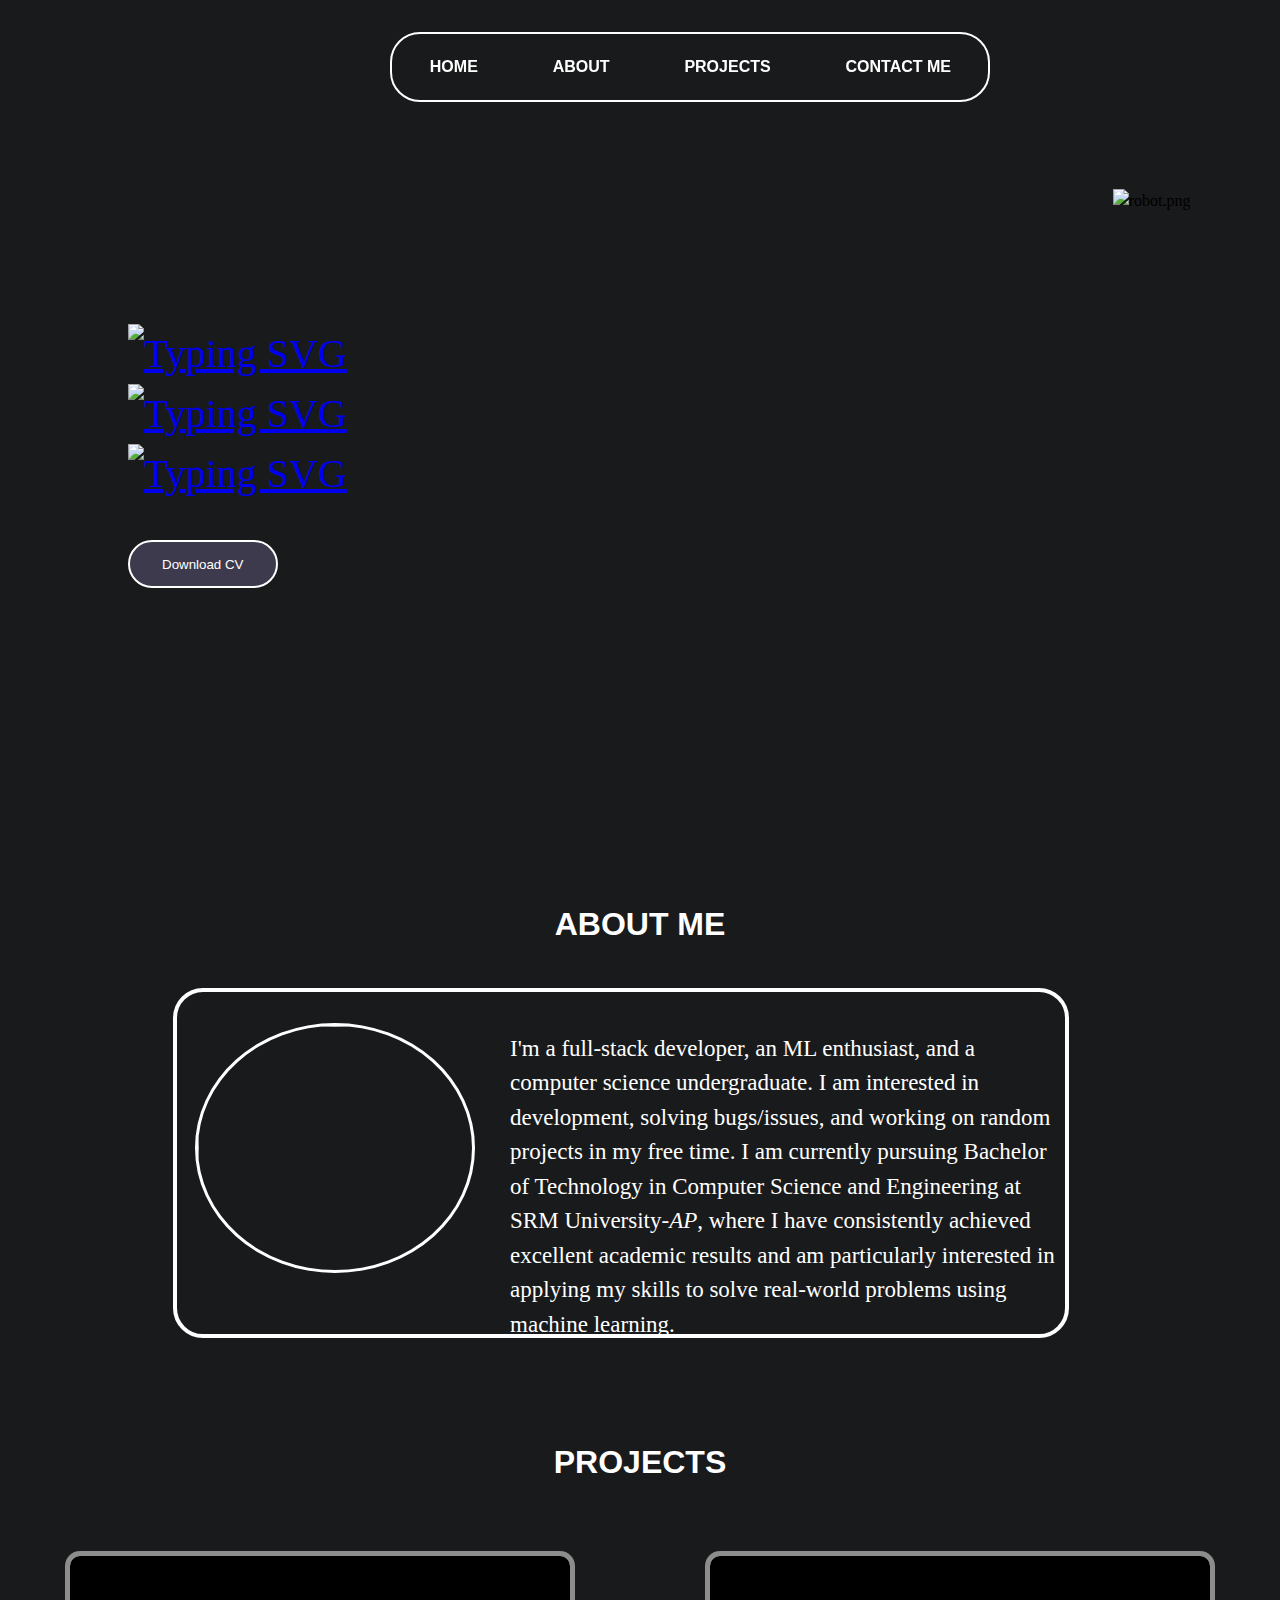
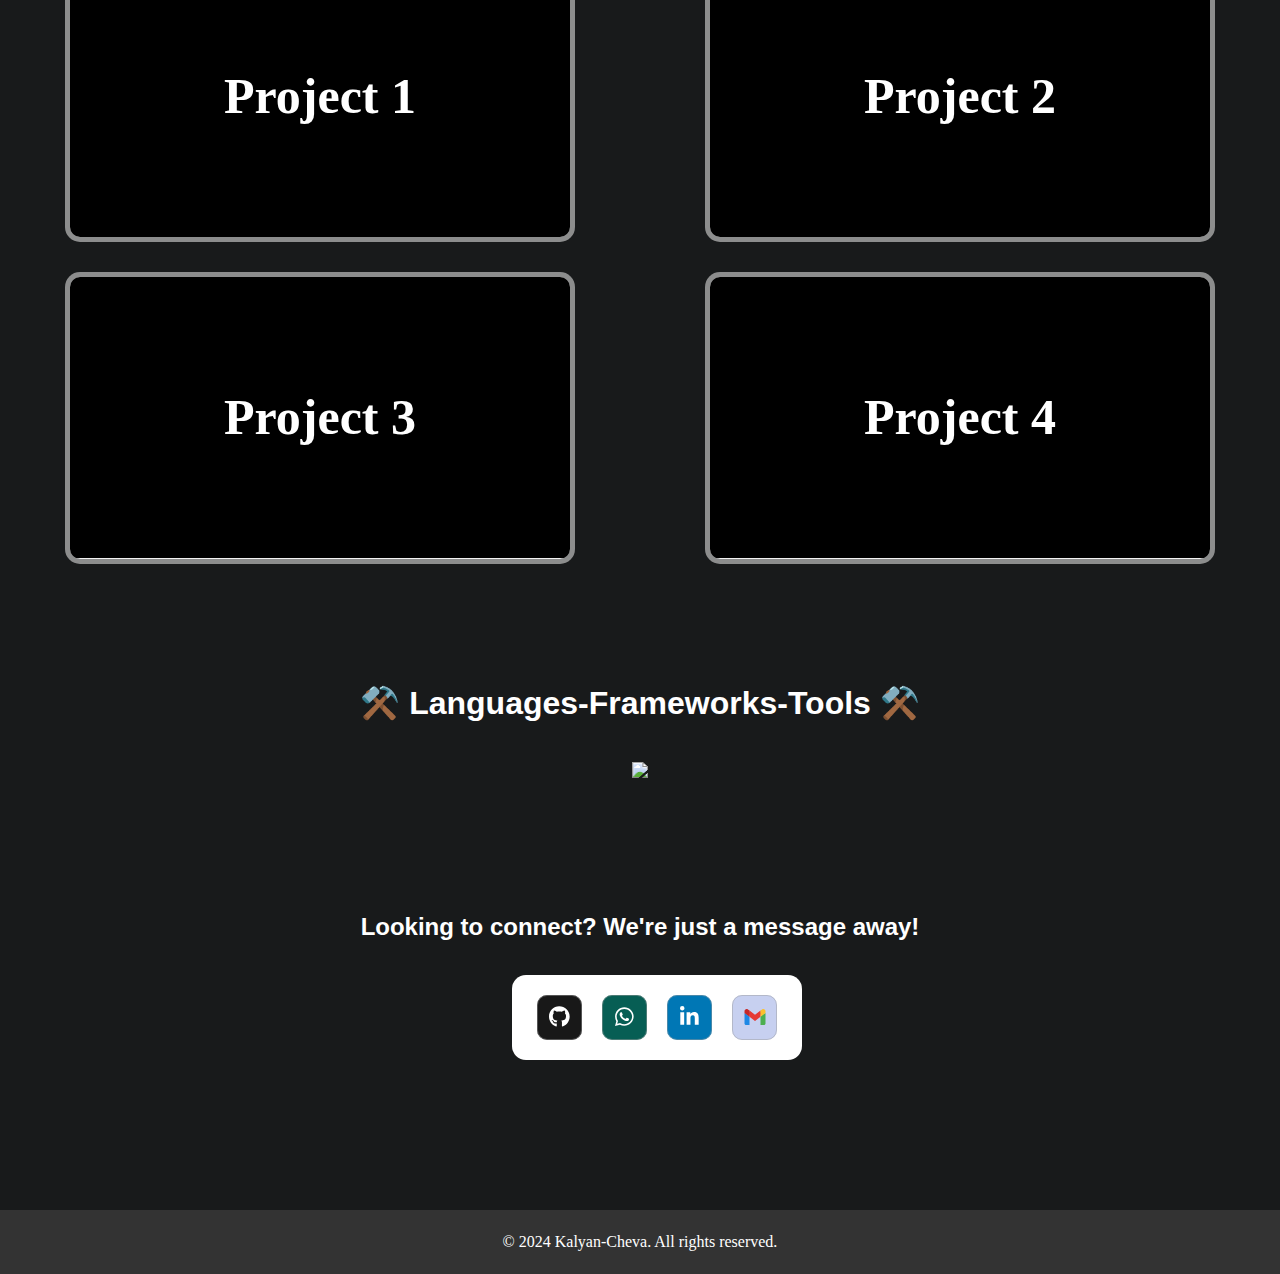
==== home.html @ 4905c62c "Add files via upload" ====
<!DOCTYPE html>
<html lang="en">

<head>
  <meta charset="UTF-8" />
  <meta http-equiv="X-UA-Compatible" content="IE=edge" />
  <meta name="viewport" content="width=device-width, initial-scale=1.0" />
  <title>Kalyan Cheva</title>
  <link rel="stylesheet" href="main.css" />
</head>

<body>
  <div class="not-permit">
    <h2>Sorry!! this website made only for laptops</h2><br>
    Open in <br>
    <img src="images/laptop.png" alt="">

  </div>
  <div class="all-items">


    <a href="#header">

      <img src="images/image.png" alt="" class="logo">
    </a>

    <div class="nav-bar">
      <div class="nav-contents">
        <li><a href="#header">HOME</a></li>
        <li><a href="#about">ABOUT</a></li>
        <li><a href="#projects">PROJECTS</a></li>
        <li><a href="#contactme">CONTACT ME</a></li>
      </div>
    </div>

    <header id="header">
      <div id="particles-js">

        <div class="name">
   <h1 id ="hello"></h1>
          <a href="#"><img
              
              src="https://readme-typing-svg.herokuapp.com?font=Montserrat&weight=600&size=50&duration=300&pause=200&color=F7F7F7&vCenter=true&repeat=false&random=false&width=580&lines=Hey!"
              alt="Typing SVG" /></a><br>
          <a href="#" ><img id="name-hed"
              src="https://readme-typing-svg.herokuapp.com?font=Montserrat&weight=600&size=50&duration=2000&pause=200&color=F7F7F7&vCenter=true&repeat=false&random=false&width=580&lines=I'm+Kalyan+Cheva%F0%9F%91%8B"
              alt="Typing SVG" /></a><br>
          <a href="#"><img
              src="https://readme-typing-svg.herokuapp.com?font=cambria&weight=900&size=25&duration=2000&pause=602&color=A6A6A6&vCenter=true&random=false&width=610&lines=;A+Full-Stack+Developer.;A+SRM+graduate.;A+Problem+Solver.;An+innovative+thinker.;A.+.+.+.;A.+.+.+.+Cool+guy%3F;Ok.+.+.+;Ok.+.+.+I'm+running+out+of+ideas.+.+.;Ufff.+.+.+.;Ahhh...+You+still+here%3F%3F;You+can+scroll+down+to+see+me+projects.+.+.;Seriously%2C+my+projects+are+really+cool%2C+go+check+them+out!;Areyy+yaar!!;Scroll+Down!!%3F%3F;Ok%2C+this+has+been+fun%2C+but+I'm+gonna+restart+the+loop+now.+.+."
              alt="Typing SVG" /></a>


        </div>
        <button class="button">
          <span class="button-content">
            <a href="Kalyan_Resume(2024).pdf" download="Kalyan_Resume(2024).pdf">Download CV</a> </span>
        </button>
        <img src="images/robot.png" alt="robot.png" class="rob-img">




      </div>
    </header>

    <div class="content" id="about">

      <h1 align="center" class="ab-hed">ABOUT ME</h1>
      <div class="about-sec">
        <img src="images/boy.png" alt="">
        <p id = "about-desc">I'm a full-stack developer, an ML enthusiast, and a computer science undergraduate. I am interested in
          development, solving bugs/issues, and working on random projects in my free time. I am currently pursuing
          Bachelor of Technology in Computer Science and Engineering at SRM University-<i>AP</i>, where I have
          consistently achieved excellent academic results and am particularly interested in applying my skills to solve
          real-world problems using machine learning.</p>
      </div>
      <h1 align="center" class="pr-hed">PROJECTS</h1>
      <div class="project-sec " id="projects">
        <div class="card">
          <h1  class="card__image"> Project 1</h1>
          <!-- <img src="images/project11.png" alt=""> -->
          <!-- <svg viewBox="0 0 24 24" xmlns="http://www.w3.org/2000/svg"><path d="M20 5H4V19L13.2923 9.70649C13.6828 9.31595 14.3159 9.31591 14.7065 9.70641L20 15.0104V5ZM2 3.9934C2 3.44476 2.45531 3 2.9918 3H21.0082C21.556 3 22 3.44495 22 3.9934V20.0066C22 20.5552 21.5447 21 21.0082 21H2.9918C2.44405 21 2 20.5551 2 20.0066V3.9934ZM8 11C6.89543 11 6 10.1046 6 9C6 7.89543 6.89543 7 8 7C9.10457 7 10 7.89543 10 9C10 10.1046 9.10457 11 8 11Z"></path></svg> -->
          <div class="card__content">
            <p class="card__title" id = "p1title">Apka-Pharma</p>
            <p class="card__description" id ="p1desc"> <strong>Get personalized medicine recommendations based on your symptoms, with
                built-in stock management for your medications</strong><br>
              Built with Django (backend framework), SQL (database), HTML/CSS (frontend),
              JavaScript (interactivity), Pandas & NumPy (data analysis)
            </p>
            <a id = "p1git" href="https://github.com/Vivek-Cheva/Apka-Pharma-Django"><button class="card__button ">Source
                Code</button></a>
          </div>
        </div>

        <div class="card">
          <h1  class="card__image"> Project 2</h1>
          <!-- <svg viewBox="0 0 24 24" xmlns="http://www.w3.org/2000/svg"><path d="M20 5H4V19L13.2923 9.70649C13.6828 9.31595 14.3159 9.31591 14.7065 9.70641L20 15.0104V5ZM2 3.9934C2 3.44476 2.45531 3 2.9918 3H21.0082C21.556 3 22 3.44495 22 3.9934V20.0066C22 20.5552 21.5447 21 21.0082 21H2.9918C2.44405 21 2 20.5551 2 20.0066V3.9934ZM8 11C6.89543 11 6 10.1046 6 9C6 7.89543 6.89543 7 8 7C9.10457 7 10 7.89543 10 9C10 10.1046 9.10457 11 8 11Z"></path></svg> -->
          <!-- <img src="images/project2.png" alt="" class="card__image"> -->
          <div class="card__content">
            <p class="card__title" id ="p2title">Mingle</p>
            <p class="card__description" id = "p2desc"><strong>This platform lets users create accounts, join or create rooms, perform
                CRUD operations within rooms, and chat with others in real-time.</strong><br>
              Built with Django (backend framework), SQL (database), HTML/CSS (frontend),
              JavaScript (interactivity), Pandas & NumPy (data analysis)
            </p>
            <a id = "p2git" href="https://github.com/Vivek-Cheva/group-room-chat"><button class="card__button ">Source
                Code</button></a>
          </div>
        </div>

        <div class="card">
          <!-- <img src="images/project3.png" alt="" class="card__image"> -->
          <h1  class="card__image"> Project 3</h1>
          <!-- <svg viewBox="0 0 24 24" xmlns="http://www.w3.org/2000/svg"><path d="M20 5H4V19L13.2923 9.70649C13.6828 9.31595 14.3159 9.31591 14.7065 9.70641L20 15.0104V5ZM2 3.9934C2 3.44476 2.45531 3 2.9918 3H21.0082C21.556 3 22 3.44495 22 3.9934V20.0066C22 20.5552 21.5447 21 21.0082 21H2.9918C2.44405 21 2 20.5551 2 20.0066V3.9934ZM8 11C6.89543 11 6 10.1046 6 9C6 7.89543 6.89543 7 8 7C9.10457 7 10 7.89543 10 9C10 10.1046 9.10457 11 8 11Z"></path></svg> -->
          <div class="card__content">
            <p class="card__title" id = "p3title">Digi-Fingers</p>
            <p class="card__description" id = "p3desc"><strong> Unleash the power of your hand! This Python project utilizes your
                webcam and machine learning libraries to track hand gestures and translate them into precise cursor
                movements
              </strong><br>
              This project utilizes Python libraries (MediaPipe, PyAutoGUI)</p>

            <a id = "p3git" href="https://github.com/Vivek-Cheva/DigiFingers-Python"><button class="card__button ">Source
                Code</button></a>
          </div>
        </div>

        <div class="card">
          <!-- <img src="images/project4.png" alt="" class="card__image"> -->
          <h1  class="card__image"> Project 4</h1>
          <!-- <svg viewBox="0 0 24 24" xmlns="http://www.w3.org/2000/svg"><path d="M20 5H4V19L13.2923 9.70649C13.6828 9.31595 14.3159 9.31591 14.7065 9.70641L20 15.0104V5ZM2 3.9934C2 3.44476 2.45531 3 2.9918 3H21.0082C21.556 3 22 3.44495 22 3.9934V20.0066C22 20.5552 21.5447 21 21.0082 21H2.9918C2.44405 21 2 20.5551 2 20.0066V3.9934ZM8 11C6.89543 11 6 10.1046 6 9C6 7.89543 6.89543 7 8 7C9.10457 7 10 7.89543 10 9C10 10.1046 9.10457 11 8 11Z"></path></svg> -->
          <div class="card__content">
            <p class="card__title" id = "p4title">Personal-Portfolio</p>
            <p class="card__description" id = "p4desc"><strong>your skills and experience with this dynamic portfolio website, built
                with HTML, CSS, JavaScript, and featuring an engaging particle animation</strong></p>
            <a id = "p4git" href="https://github.com/Vivek-Cheva/Kalyan-Cheva"><button class="card__button ">Source Code</button></a>
          </div>
        </div>

      </div>
      <h1 align="center" class="skills-hed">⚒️ Languages-Frameworks-Tools ⚒️</h1>
      <br />
      <div align="center">
        <img id ="skills1" src="https://skillicons.dev/icons?i=django,react,html,css,vscode,github,git,vite,tensorflow" /> <br><br>
        <!-- <img id ="skills2" src="https://skillicons.dev/icons?i=nodejs,python,javascript,c,cpp,mysql,flask" /><br> -->
      </div>
      <h2 align="center" class="contact-hed">Looking to connect? We're just a message away!</h2>
      <div class="social-card" id="contactme">
        <a href="https://github.com/Vivek-Cheva">

          <button class="Btn github">
            <span class="svgContainer">
              <svg height="1.6em" viewBox="0 0 496 512" fill="white">
                <path
                  d="M165.9 397.4c0 2-2.3 3.6-5.2 3.6-3.3.3-5.6-1.3-5.6-3.6 0-2 2.3-3.6 5.2-3.6 3-.3 5.6 1.3 5.6 3.6zm-31.1-4.5c-.7 2 1.3 4.3 4.3 4.9 2.6 1 5.6 0 6.2-2s-1.3-4.3-4.3-5.2c-2.6-.7-5.5.3-6.2 2.3zm44.2-1.7c-2.9.7-4.9 2.6-4.6 4.9.3 2 2.9 3.3 5.9 2.6 2.9-.7 4.9-2.6 4.6-4.6-.3-1.9-3-3.2-5.9-2.9zM244.8 8C106.1 8 0 113.3 0 252c0 110.9 69.8 205.8 169.5 239.2 12.8 2.3 17.3-5.6 17.3-12.1 0-6.2-.3-40.4-.3-61.4 0 0-70 15-84.7-29.8 0 0-11.4-29.1-27.8-36.6 0 0-22.9-15.7 1.6-15.4 0 0 24.9 2 38.6 25.8 21.9 38.6 58.6 27.5 72.9 20.9 2.3-16 8.8-27.1 16-33.7-55.9-6.2-112.3-14.3-112.3-110.5 0-27.5 7.6-41.3 23.6-58.9-2.6-6.5-11.1-33.3 2.6-67.9 20.9-6.5 69 27 69 27 20-5.6 41.5-8.5 62.8-8.5s42.8 2.9 62.8 8.5c0 0 48.1-33.6 69-27 13.7 34.7 5.2 61.4 2.6 67.9 16 17.7 25.8 31.5 25.8 58.9 0 96.5-58.9 104.2-114.8 110.5 9.2 7.9 17 22.9 17 46.4 0 33.7-.3 75.4-.3 83.6 0 6.5 4.6 14.4 17.3 12.1C428.2 457.8 496 362.9 496 252 496 113.3 383.5 8 244.8 8zM97.2 352.9c-1.3 1-1 3.3.7 5.2 1.6 1.6 3.9 2.3 5.2 1 1.3-1 1-3.3-.7-5.2-1.6-1.6-3.9-2.3-5.2-1zm-10.8-8.1c-.7 1.3.3 2.9 2.3 3.9 1.6 1 3.6.7 4.3-.7.7-1.3-.3-2.9-2.3-3.9-2-.6-3.6-.3-4.3.7zm32.4 35.6c-1.6 1.3-1 4.3 1.3 6.2 2.3 2.3 5.2 2.6 6.5 1 1.3-1.3.7-4.3-1.3-6.2-2.2-2.3-5.2-2.6-6.5-1zm-11.4-14.7c-1.6 1-1.6 3.6 0 5.9 1.6 2.3 4.3 3.3 5.6 2.3 1.6-1.3 1.6-3.9 0-6.2-1.4-2.3-4-3.3-5.6-2z">
                </path>
              </svg>
            </span>
            <span class="BG"></span>
          </button>
        </a>
        <a href="https://wa.me/+918309223459?text=Hello">

          <button class="Btn whatsapp">
            <span class="svgContainer">
              <svg xmlns="http://www.w3.org/2000/svg" height="1.6em" fill="white" viewBox="0 0 448 512">
                <path
                  d="M380.9 97.1C339 55.1 283.2 32 223.9 32c-122.4 0-222 99.6-222 222 0 39.1 10.2 77.3 29.6 111L0 480l117.7-30.9c32.4 17.7 68.9 27 106.1 27h.1c122.3 0 224.1-99.6 224.1-222 0-59.3-25.2-115-67.1-157zm-157 341.6c-33.2 0-65.7-8.9-94-25.7l-6.7-4-69.8 18.3L72 359.2l-4.4-7c-18.5-29.4-28.2-63.3-28.2-98.2 0-101.7 82.8-184.5 184.6-184.5 49.3 0 95.6 19.2 130.4 54.1 34.8 34.9 56.2 81.2 56.1 130.5 0 101.8-84.9 184.6-186.6 184.6zm101.2-138.2c-5.5-2.8-32.8-16.2-37.9-18-5.1-1.9-8.8-2.8-12.5 2.8-3.7 5.6-14.3 18-17.6 21.8-3.2 3.7-6.5 4.2-12 1.4-32.6-16.3-54-29.1-75.5-66-5.7-9.8 5.7-9.1 16.3-30.3 1.8-3.7 .9-6.9-.5-9.7-1.4-2.8-12.5-30.1-17.1-41.2-4.5-10.8-9.1-9.3-12.5-9.5-3.2-.2-6.9-.2-10.6-.2-3.7 0-9.7 1.4-14.8 6.9-5.1 5.6-19.4 19-19.4 46.3 0 27.3 19.9 53.7 22.6 57.4 2.8 3.7 39.1 59.7 94.8 83.8 35.2 15.2 49 16.5 66.6 13.9 10.7-1.6 32.8-13.4 37.4-26.4 4.6-13 4.6-24.1 3.2-26.4-1.3-2.5-5-3.9-10.5-6.6z">
                </path>
              </svg>
            </span>
            <span class="BG"></span>
          </button>
        </a>
        <a href="https://www.linkedin.com/in/kalyan-cheva/">

          <button class="Btn linkdin">
            <span class="svgContainer">
              <svg fill="white" class="svgIcon" xmlns="http://www.w3.org/2000/svg" height="1.6em" viewBox="0 0 448 512">
                <path
                  d="M100.3 448H7.4V148.9h92.9zM53.8 108.1C24.1 108.1 0 83.5 0 53.8a53.8 53.8 0 0 1 107.6 0c0 29.7-24.1 54.3-53.8 54.3zM447.9 448h-92.7V302.4c0-34.7-.7-79.2-48.3-79.2-48.3 0-55.7 37.7-55.7 76.7V448h-92.8V148.9h89.1v40.8h1.3c12.4-23.5 42.7-48.3 87.9-48.3 94 0 111.3 61.9 111.3 142.3V448z">
                </path>
              </svg>
            </span>
            <span class="BG"></span>
          </button>
        </a>
        <a href="mailto:vivek.cheva@gmail.com">

          <button class="Btn discord">
            <span class="svgContainer">
              <svg xmlns="http://www.w3.org/2000/svg" x="0px" y="0px" height="1.8em" viewBox="0 0 48 48">
                <path fill="#4caf50" d="M45,16.2l-5,2.75l-5,4.75L35,40h7c1.657,0,3-1.343,3-3V16.2z"></path>
                <path fill="#1e88e5" d="M3,16.2l3.614,1.71L13,23.7V40H6c-1.657,0-3-1.343-3-3V16.2z"></path>
                <polygon fill="#e53935" points="35,11.2 24,19.45 13,11.2 12,17 13,23.7 24,31.95 35,23.7 36,17">
                </polygon>
                <path fill="#c62828"
                  d="M3,12.298V16.2l10,7.5V11.2L9.876,8.859C9.132,8.301,8.228,8,7.298,8h0C4.924,8,3,9.924,3,12.298z">
                </path>
                <path fill="#fbc02d"
                  d="M45,12.298V16.2l-10,7.5V11.2l3.124-2.341C38.868,8.301,39.772,8,40.702,8h0 C43.076,8,45,9.924,45,12.298z">
                </path>
              </svg>
            </span>
            <span class="BG"></span>
          </button>
        </a>
      </div>

    </div>
    <footer>
      <div class="container">
        <p>&copy; 2024 Kalyan-Cheva. All rights reserved.</p>
      </div>
    </footer>
  </div>
  <!-- Particles.js for hero section -->
  <script src="https://cdnjs.cloudflare.com/ajax/libs/particles.js/2.0.0/particles.min.js"
    integrity="sha512-Kef5sc7gfTacR7TZKelcrRs15ipf7+t+n7Zh6mKNJbmW+/RRdCW9nwfLn4YX0s2nO6Kv5Y2ChqgIakaC6PW09A=="
    crossorigin="anonymous" referrerpolicy="no-referrer"></script>

    <!-- particlesJS.load('particles-js', './particles.json', function () {
      console.log("particles.json loaded...")
    }) -->
  <script>
// update
    document.addEventListener('mousedown', function(event) {
      if (event.detail > 1) {
        event.preventDefault();
        // of course, you still do not know what you prevent here...
        // You could also check event.ctrlKey/event.shiftKey/event.altKey
        // to not prevent something useful.
      }
    }, false);

    

    //update
  </script>
  <script src="index_script.js"></script>
</body>

</html>
---- main.css ----
html {
  scroll-behavior: smooth;
}

* {
  margin: 0;
  padding: 0;
  box-sizing: border-box;
  /* font-family: "Nunito", sans-serif; */
}

body {
  
  align-items: center;
  padding: 0;
  line-height: 1.5;
  background: #181a1b;
  
}
.not-permit{
  display: none;
}
#particles-js{
  height: 100vh;
}

.name{

  position: absolute;
  top: 36vh;
  left: 10vw;
  color: white;
  font-size: 40px;
  font-family: Cambria, Cochin, Georgia, Times, 'Times New Roman', serif;

}
.rob-img{
  
  position: absolute;
   top: 21vh;
   right: 7vw;
   height: 500px;
   width: auto;
 
}

.nav-bar{
  z-index: 2;
  /* background-color: #181a1b; */
  position: fixed;
  top: 3.5vh;
  left: 30.5vw;
  height: 70px;
  width: 600px;
  background-color: transparent;
  backdrop-filter: blur(10px);
  border-radius: 30px;
  border: 2.5px solid white;

}
.nav-contents{
  /* background-color: black; */
  height: 100%;
  width: 100%;
  display: flex;
  justify-content: space-around;
  align-items: center;
 
}
.nav-contents li{
  list-style: none;
}
.nav-contents li a{
  font-family: sans-serif;
  text-decoration: none;
  padding: 4px;
  color: white;
  font-weight: 550;
}
.nav-contents li a:hover{
  color: rgb(122, 121, 121);
  /* border-radius: 5px;
  border: 2px solid rgb(122, 121, 121); */
}
.logo{
  position: fixed;
  height: 80px;
  top: 3.3vh;
  left: 3vw;

  width: auto;
}
.content{
  color: white;
}
.about-sec{
  height: 350px;
  width: 70vw;
  border: 4px solid white;
  position: relative;
  left: 13.5vw;
  border-radius: 30px;
  display: flex;
  justify-content: space-around;
}
.about-sec img{
  display: inline-block;
  height: 250px;
  width: 280px;
  position: relative;
  top: 9%;
  left: 2%;
  border-radius: 50%;
  border: 3px solid white;
}
.about-sec p{
  display: inline-block;
  padding-left: 4%;
  margin-top: 4.5%;
  margin-left: 2%;
  text-align: left;
  font-size: 23px;
  font-family: Cambria, Cochin, Georgia, Times, 'Times New Roman', serif;
}
.ab-hed{
  font-family: sans-serif;
  margin-bottom: 40px;
}
.pr-hed{
  font-family: sans-serif;
  margin-bottom: 10px;
  margin-top: 100px;
  margin-bottom: 50px;
}
.project-sec{
  display: flex;
  flex-wrap: wrap;
  align-items: center;
  justify-content: space-around;
}
.card {
  margin: 20px;
  position: relative;
  width: 500px;
  aspect-ratio: 16/9;
  background-color: #f2f2f2;
  border-radius: 10px;
  display: flex;
  align-items: center;
  justify-content: center;
  overflow: hidden;
  perspective: 1000px;
  box-shadow: 0 0 0 5px #ffffff80;
  transition: all 0.6s cubic-bezier(0.175, 0.885, 0.32, 1.275);
}



.card__image {
  background-color: black;
  display: flex;
  justify-content: center;
  align-items: center;
  color: white;
  font-size: 50px;
  width: 100%;
  height: 100%;
}

.card:hover {
  transform: scale(1.05);
  box-shadow: 0 8px 16px rgba(255, 255, 255, 0.2);
}

.card__content {
  position: absolute;
  top: 0;
  left: 0;
  width: 100%;
  height: 100%;
  padding: 20px;
  box-sizing: border-box;
  background-color: #f2f2f2;
  transform: rotateX(-90deg);
  transform-origin: bottom;
  transition: all 0.6s cubic-bezier(0.175, 0.885, 0.32, 1.275);
}

.card:hover .card__content {
  transform: rotateX(0deg);
}

.card__title {
  margin: 0;
  font-size: 30px;
  color: #333;
  font-weight: 700;
}

.card:hover svg {
  scale: 0;
}

.card__description {
  margin: 10px 0 10px;
  font-size: 16px;
  color: #343434;
  line-height: 1.4;
}
.card__description strong{
  font-size: 18px;
}

.card__button {
  
  padding: 15px;
  border-radius: 8px;
  background: #777;
  border: none;
  color: white;
  cursor: pointer;
}

.secondary {
  cursor: pointer;
  background: transparent;
  color: #777;
  border: 1px solid #777;
}

.skills-hed{
  font-family: sans-serif;
  margin-bottom: 10px;
  margin-top: 100px;
}
.contact-hed{
  font-family: sans-serif;
  margin-bottom: 30px;
  margin-top: 100px;
}
.social-card {
  position: relative;
  left: 40vw;
  height: fit-content;
  width: fit-content;
  display: flex;
  align-items: center;
  justify-content: center;
  gap: 20px;
  background: rgb(255, 255, 255);
  padding: 20px 25px;
  border-radius: 14px;
  margin-bottom: 150px;
}
.Btn {
  width: 45px;
  height: 45px;
  display: flex;
  align-items: center;
  justify-content: center;
  border: none;
  background-color: transparent;
  position: relative;
  border-radius: 7px;
  cursor: pointer;
  transition: all 0.3s;
}

.svgContainer {
  width: 100%;
  height: 100%;
  display: flex;
  align-items: center;
  justify-content: center;
  background-color: transparent;
  backdrop-filter: blur(0px);
  letter-spacing: 0.8px;
  border-radius: 10px;
  transition: all 0.3s;
  border: 1px solid rgba(156, 156, 156, 0.466);
  z-index: 2;
}

.BG {
  position: absolute;
  width: 100%;
  height: 100%;
  background: #181818;
  z-index: 1;
  border-radius: 10px;
  pointer-events: none;
  transition: all 0.3s;
  font-size: 0px;
}
.github .BG {
  background: #181818;
}
.linkdin .BG {
  background: #0077b5;
}
.whatsapp .BG {
  background: #075e54;
}
.discord .BG {
  background: #c7d0f0;
}
.Btn:hover .BG {
  transform: scale(1.5);
  /* transform-origin: bottom; */
  font-size: 20px;
  color: white;
}

.Btn:hover .svgContainer {
  border: 1px solid rgba(216, 216, 216, 0.466);
  background-color: rgba(209, 209, 209, 0.466);
  backdrop-filter: blur(4px);
}



footer {
  background-color: #333;
  color: #fff;
  padding: 20px 0;
  text-align: center;
}

.container {
  max-width: 1200px;
  margin: 0 auto;
}

p {
  margin: 0;
  color: #fff; /* adjust text color */
}
@media (max-width:1200px) {
  .all-items{
    display: none;
  }
  .not-permit{
    
    color: white;
    width: 100vw;
    height: 100vh;
   display: flex;
   flex-direction: column;
   align-items: center;
   justify-content: center;
   font-size: 20px;
   padding: 10px;
   text-align: center;


  }
  .not-permit img{
 
   width: 40vw;
   height: auto;
  }
}
.button {
  border: 2px solid white;
  position: absolute;
  overflow: hidden;
  height: 3rem;
  padding: 0 2rem;
  border-radius: 1.5rem;
  background: #3d3a4e;
  background-size: 400%;
  color: #fff;
  /* border: none; */
  cursor: pointer;
  top: 60%;
  left: 10%;
}

.button:hover::before {
  transform: scaleX(1);
}

.button-content a{
  color: white;
  text-decoration: none;
  position: relative;
  z-index: 1;
}
.button:hover{
  border: 1px solid white;
}
.button::before {
  
  content: "";
  position: absolute;
  top: 0;
  left: 0;
  transform: scaleX(0);
  transform-origin: 0 50%;
  width: 100%;
  height: inherit;
  border-radius: inherit;
  background: linear-gradient(
    82.3deg,
    rgba(150, 93, 233, 1) 10.8%,
    rgba(99, 88, 238, 1) 94.3%
  );
  transition: all 0.475s;
}
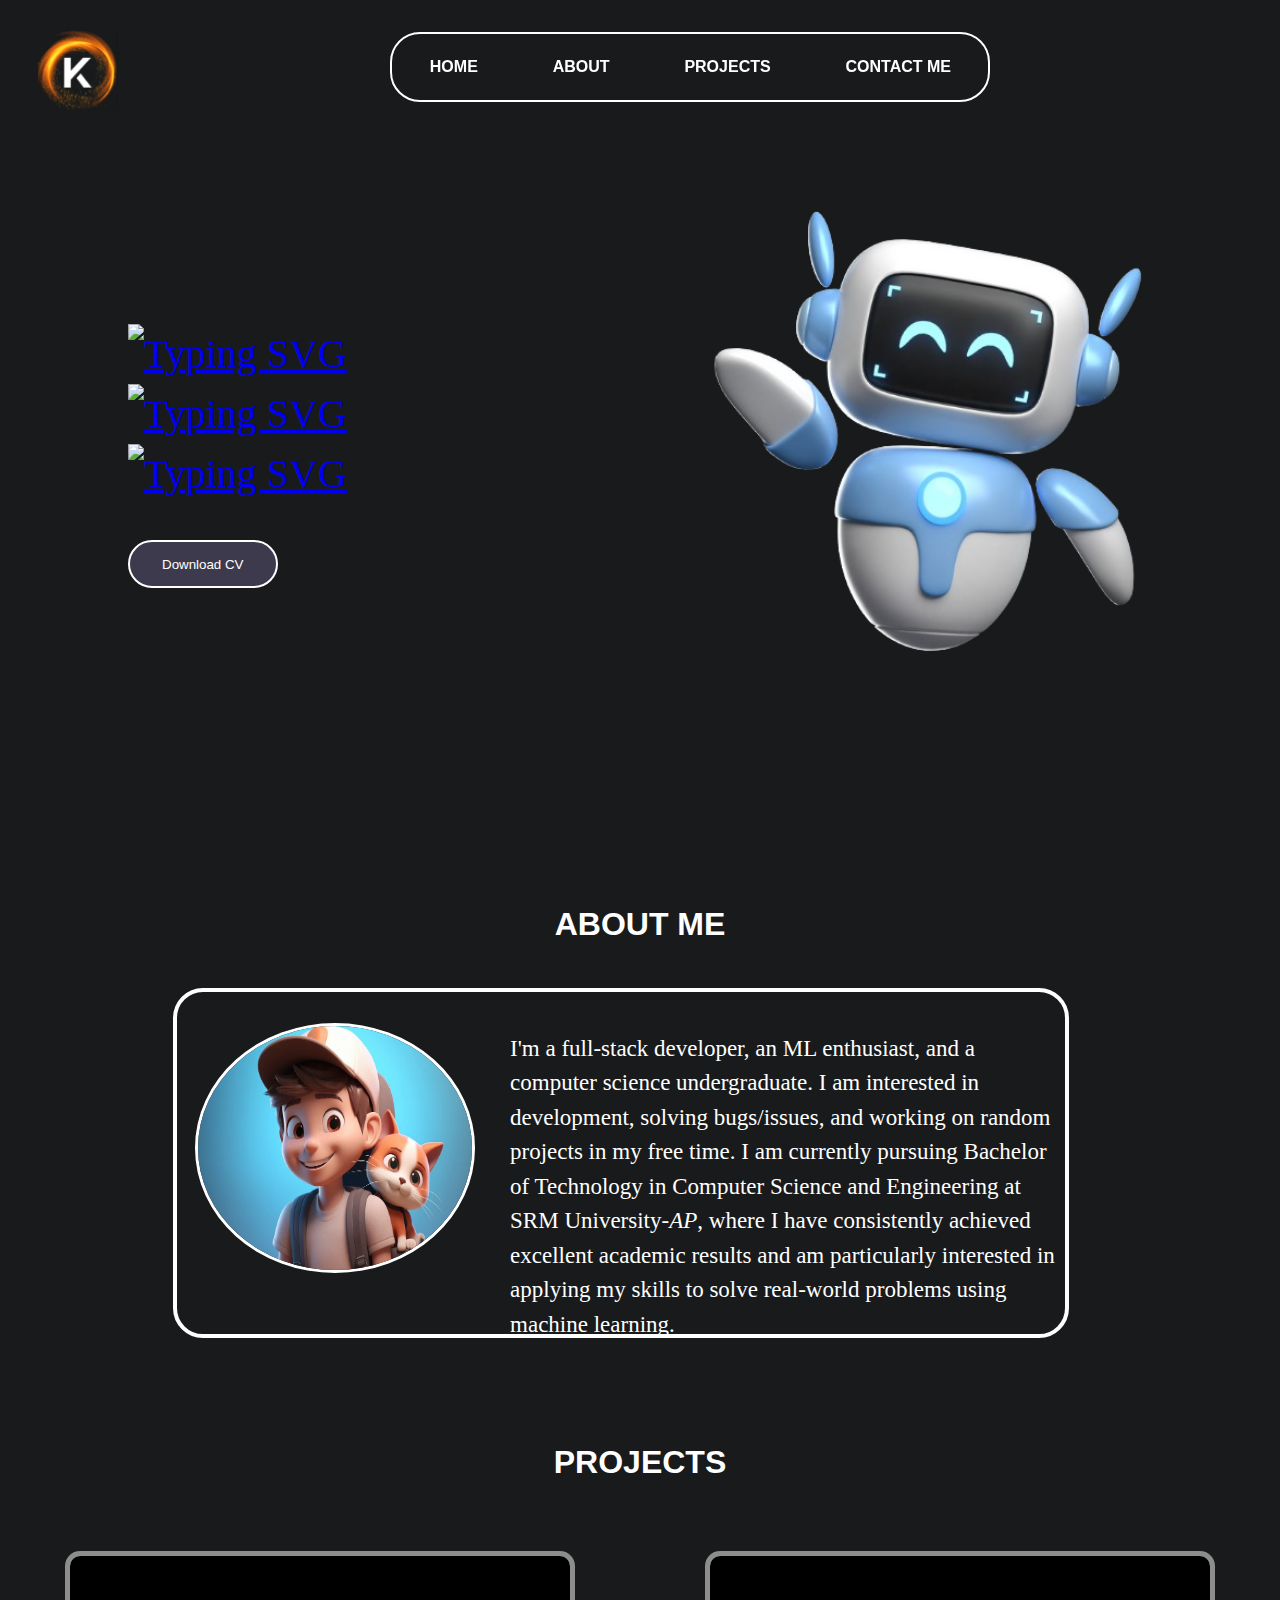
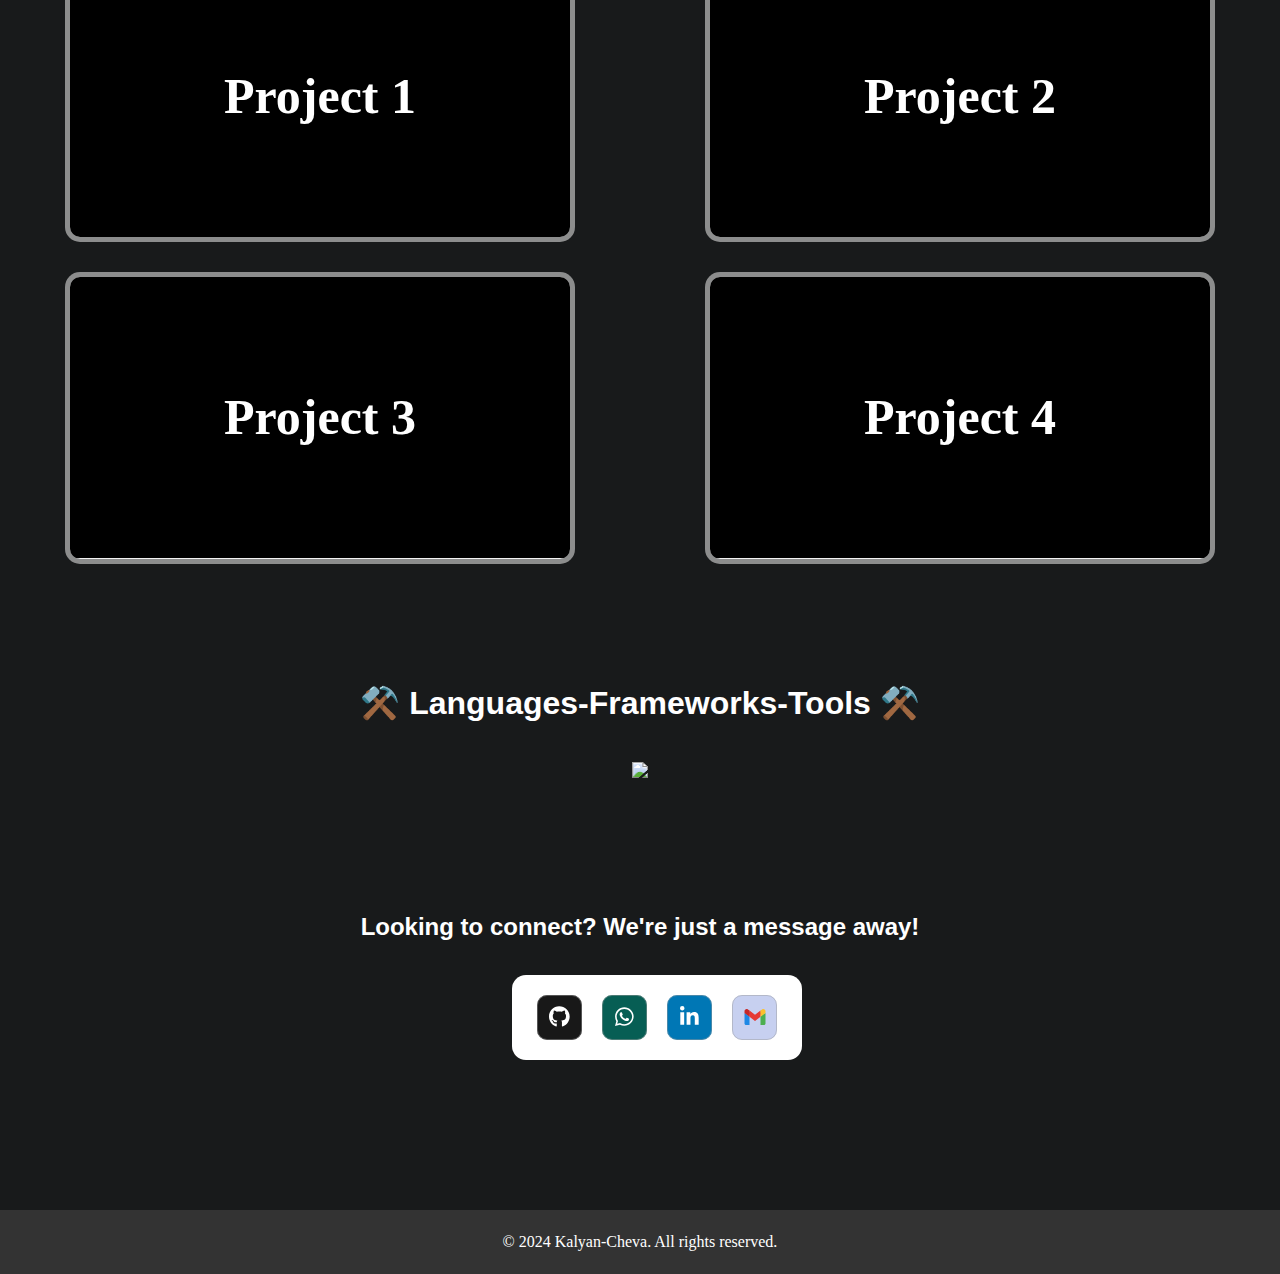
==== commit 8b8f4f08: "Update home.html" ====
--- a/home.html
+++ b/home.html
@@ -40,13 +40,13 @@
    <h1 id ="hello"></h1>
           <a href="#"><img
               
-              src="https://readme-typing-svg.herokuapp.com?font=Montserrat&weight=600&size=50&duration=300&pause=200&color=F7F7F7&vCenter=true&repeat=false&random=false&width=580&lines=Hey!"
+              src="https://readme-typing-svg.demolab.com?font=Montserrat&weight=600&size=50&duration=300&pause=200&color=F7F7F7&vCenter=true&repeat=false&random=false&width=580&lines=Hey!"
               alt="Typing SVG" /></a><br>
           <a href="#" ><img id="name-hed"
-              src="https://readme-typing-svg.herokuapp.com?font=Montserrat&weight=600&size=50&duration=2000&pause=200&color=F7F7F7&vCenter=true&repeat=false&random=false&width=580&lines=I'm+Kalyan+Cheva%F0%9F%91%8B"
+              src="https://readme-typing-svg.demoloab.com?font=Montserrat&weight=600&size=50&duration=2000&pause=200&color=F7F7F7&vCenter=true&repeat=false&random=false&width=580&lines=I'm+Kalyan+Cheva%F0%9F%91%8B"
               alt="Typing SVG" /></a><br>
           <a href="#"><img
-              src="https://readme-typing-svg.herokuapp.com?font=cambria&weight=900&size=25&duration=2000&pause=602&color=A6A6A6&vCenter=true&random=false&width=610&lines=;A+Full-Stack+Developer.;A+SRM+graduate.;A+Problem+Solver.;An+innovative+thinker.;A.+.+.+.;A.+.+.+.+Cool+guy%3F;Ok.+.+.+;Ok.+.+.+I'm+running+out+of+ideas.+.+.;Ufff.+.+.+.;Ahhh...+You+still+here%3F%3F;You+can+scroll+down+to+see+me+projects.+.+.;Seriously%2C+my+projects+are+really+cool%2C+go+check+them+out!;Areyy+yaar!!;Scroll+Down!!%3F%3F;Ok%2C+this+has+been+fun%2C+but+I'm+gonna+restart+the+loop+now.+.+."
+              src="https://readme-typing-svg.demolab.com?font=cambria&weight=900&size=25&duration=2000&pause=602&color=A6A6A6&vCenter=true&random=false&width=610&lines=;A+Full-Stack+Developer.;A+SRM+graduate.;A+Problem+Solver.;An+innovative+thinker.;A.+.+.+.;A.+.+.+.+Cool+guy%3F;Ok.+.+.+;Ok.+.+.+I'm+running+out+of+ideas.+.+.;Ufff.+.+.+.;Ahhh...+You+still+here%3F%3F;You+can+scroll+down+to+see+me+projects.+.+.;Seriously%2C+my+projects+are+really+cool%2C+go+check+them+out!;Areyy+yaar!!;Scroll+Down!!%3F%3F;Ok%2C+this+has+been+fun%2C+but+I'm+gonna+restart+the+loop+now.+.+."
               alt="Typing SVG" /></a>
 
 
@@ -240,4 +240,4 @@
   <script src="index_script.js"></script>
 </body>
 
-</html>+</html>
